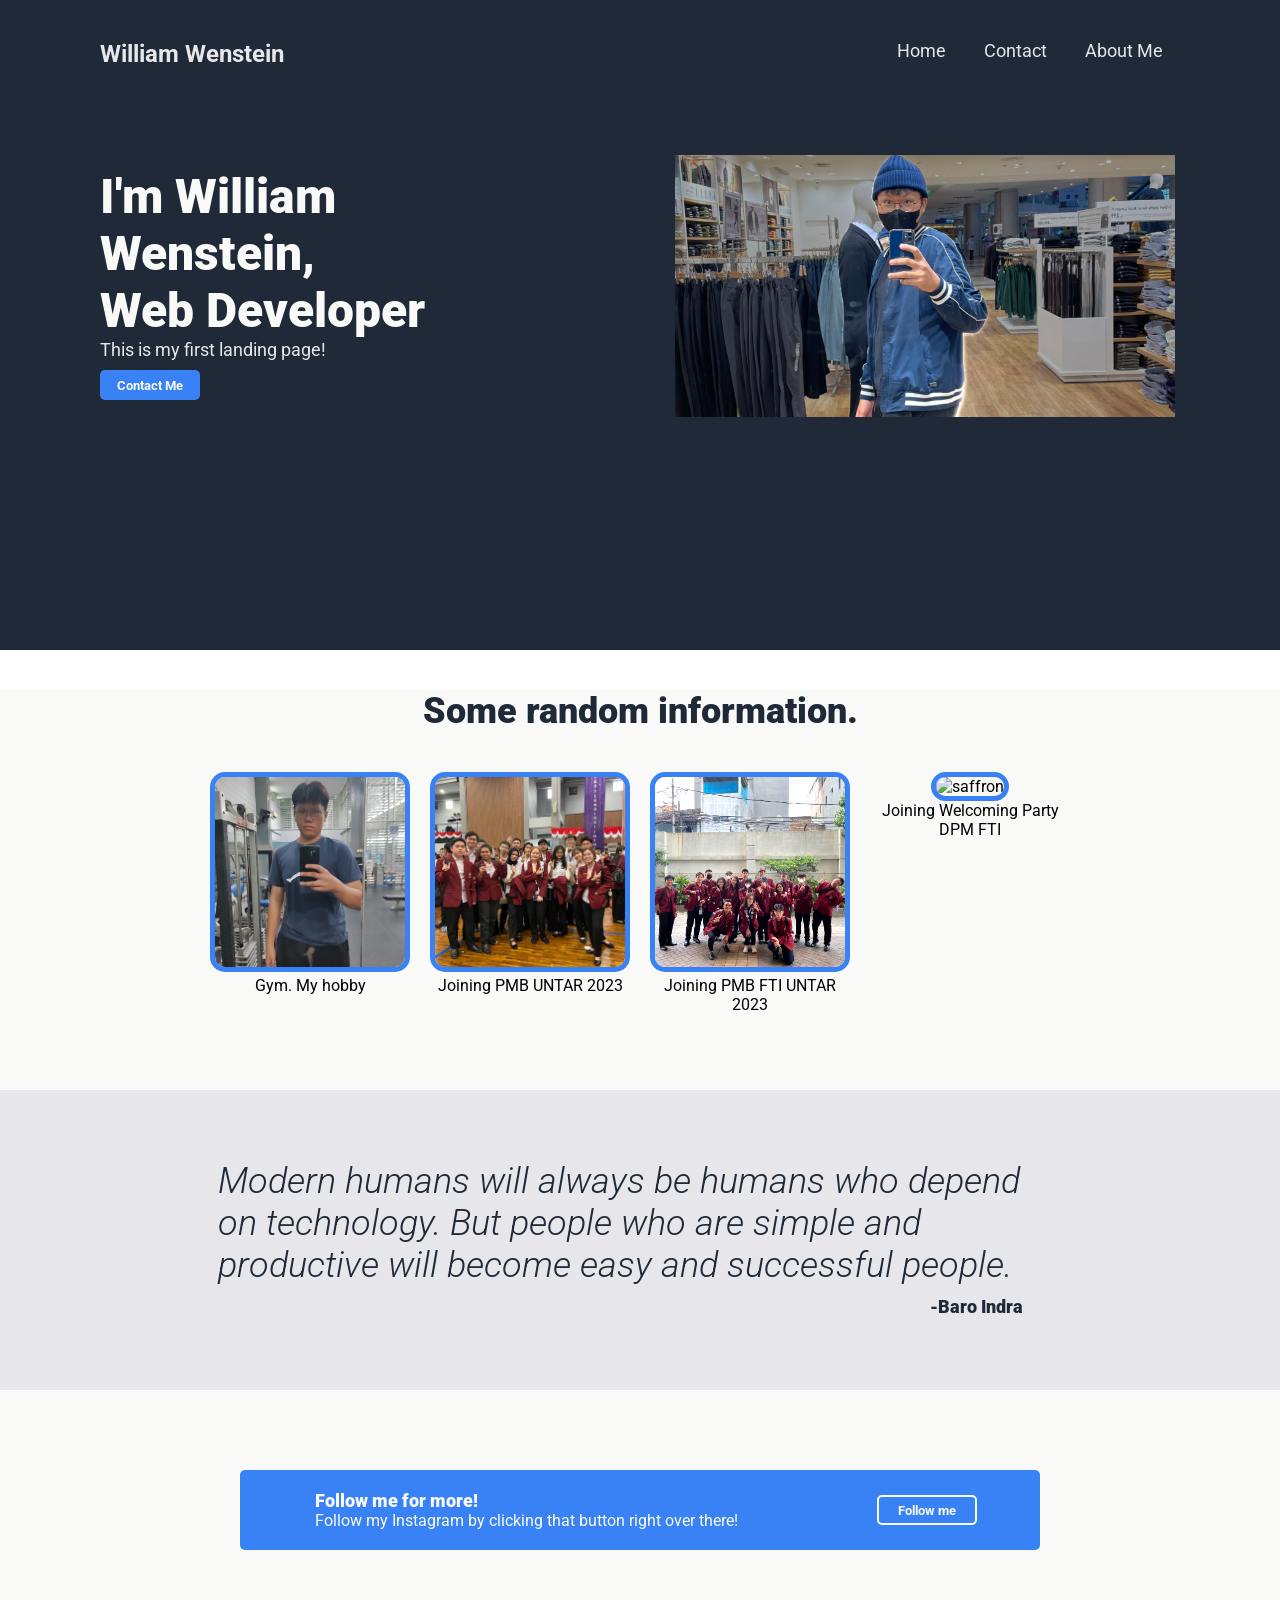
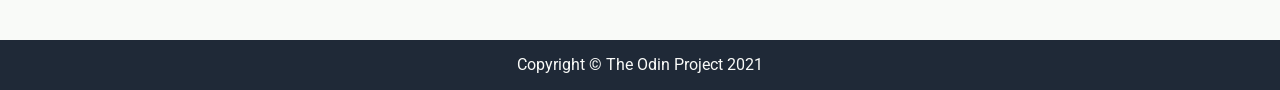
==== index.html @ 7994c304 "Willie" ====
<!DOCTYPE html>
<html lang="en">
<head>
    <meta charset="UTF-8">
    <meta name="viewport" content="width=device-width, initial-scale=1.0">
    <title>Landing Page</title>
    <link rel="stylesheet" href="../latihanlandingpage/css/style.css">
</head>
<body>
    <div class="section1">
        <header>
            <div class="logo"><a href="#">William Wenstein</a></div>
            <div class="navbar">
                <a href="landingpage.html">Home</a>
                <a href="https://wa.me/6285221218686">Contact</a>
                <a href="#about">About Me</a>
            </div>
        </header>
    
        <div class="content">
            <div class="judul">
                I'm William Wenstein,<br>
                Web Developer
            </div>
            <div class="isi">
                This is my first landing page!
            </div>
            <div class="signup">
                <button><a href="https://wa.me/6285221218686">Contact Me</a></button>
            </div>
        </div>

        <div class="imgright">
            <img src="img/image.jpg">
        </div>
    </div>

    <div class="section2" div id="about">
        <div class="judul2">Some random information.</div>
        <div class="container">
            <div class="info">
                <img src="../latihanlandingpage/img/img1.jpg" alt="barberry">
                <div class="text">Gym. My hobby</div>
            </div>
            <div class="info">
                <img src="../latihanlandingpage/img/img2.jpg" alt="chili">
                <div class="text">Joining PMB UNTAR 2023</div>
            </div>
            <div class="info">
                <img src="../latihanlandingpage/img/img3.jpg" alt="pepper">
                <div class="text">Joining PMB FTI UNTAR 2023</div>
            </div>
            <div class="info">
                <img src="../latihanlandingpage/img/img4.jpg" alt="saffron">
                <div class="text">Joining Welcoming Party DPM FTI</div>
            </div>
        </div>
    </div>

    <div class="section3">
        <div class="quotes">
            <div class="quotetext">Modern humans will always be humans who depend on technology. But people who are simple and productive will become easy and successful people.</div>
            <div class="quoter">-Baro Indra</div>
        </div>
    </div>

    <div class="section4">
        <div class="modals">
            <div class="modal">
                <div class="container">
                    <div class="header">Follow me for more!</div>
                    <div class="text">Follow my Instagram by clicking that button right over there!</div>
                </div>
                <div class="signup2">
                    <button><a href="https://www.instagram.com/wilwstn">Follow me</button>
                </div>
            </div>
        </div>
    </div>

    <div class="section5">
        <div class="text"><a href="#">Copyright © The Odin Project 2021</a></div>
    </div>
</body>
</html>
---- latihanlandingpage/css/style.css ----
@import url('https://fonts.googleapis.com/css2?family=Roboto:ital,wght@0,100;0,300;0,400;0,500;0,700;0,900;1,100;1,300;1,400;1,500;1,700;1,900&display=swap');

html{
    scroll-behavior: smooth;
}

*{
    margin: 0;
    padding: 0;
    box-sizing: border-box;
    font-family: Roboto, sans-serif;
}

.section1{
    width: 100%;
    min-height: 650px;
    background-color: #1F2937;
}

.section1 header{
    top: 0;
    width: 100%;
    padding: 40px 100px;
    display: flex;
    justify-content: space-between;
}

header .logo a{
    font-family: Roboto, sans-serif;
    color: #E5E7EB;
    text-decoration: none;
    font-weight: 700;
    font-size: 24px;
}

header .navbar a{
    font-family: Roboto, sans-serif;
    color: #E5E7EB;
    text-decoration: none;
    font-weight: 400;
    font-size: 18px;
    margin: 2px;
    padding: 2px 15px;
    border-radius: 20px;
    transition: 0.2s;
    transition-property: background-color;
}

header .navbar a:hover{
    background: grey;
}

.section1 .content{
    max-width: 450px;
    margin: 60px 100px;
}

.content .judul{
    font-family: Roboto, sans-serif;
    font-weight: 900;
    color: #F9FAF8;
    font-size: 48px;
}

.content .isi{
    font-family: Roboto, sans-serif;
    font-weight: 400;
    color: #E5E7EB;
    font-size: 18px;
}

.content .signup button{
    width: 100px;
    height: 30px;
    margin: 10px 0px;
    background-color: #3882F6;
    border-radius: 5px;
    border: none;
}

.signup button a{
    font-weight: 700;
    color: #F9FAF8;
    font-family: Roboto;
    text-decoration: none;
}

.signup button:hover{
    background: grey;
}

.imgright img{
    float: right;
    display: flex;
    justify-content: center;
    margin-top: -315px;
    margin-right: 105px;
    width: 500px;
    height: auto;
}

.section2{
    width: 100%;
    background-color: #F9FAF8;
    min-height: 400px;  
}

.section2 .judul2{
    margin-top: 40px;
    display: flex;
    justify-content: center;
    font-family: Roboto;
    font-weight: 900;
    font-size: 36px;
    color: #1F2937;
    margin-bottom: 40px;
}

.section2 .container{
    display: flex;
    justify-content: center;
    gap: 20px;
    margin-top: 10px;
}

.container .info{
    text-align: center;
    max-width: 200px;
}

.info img{
    width: 200px;
    height: auto;
    border: 5px solid #3882F6;
    border-radius: 15px;
}

.section3{
    width: 100%;
    background-color: #E7E7EB;
    min-height: 300px;
    display: flex;
    justify-content: center;
    padding-top: 70px;
}

.quotes .quotetext{
    font-family: Roboto, sans-serif;
    font-weight: 300;
    font-style: italic;
    font-size: 36px;
    color: #1F2937;
    max-width: 845px;
}

.section3 .quoter{
    font-family: Roboto, sans-serif;
    font-weight: 900;
    font-size: 18px;
    color: #1F2937;
    display: flex;
    justify-content: right;
    margin-right: 40px;
    margin-top: 10px;
}

.section4{
    width: 100%;
    background-color: #F9FAF8;
    min-height: 250px;  
}

.section4 .modals{
    display: flex;
    justify-content: center;
    padding-top: 80px;
}

.section4 .modal{
    background-color: #3882F6;
    color: #F9FAF8;
    width: 800px;
    height: 200x;
    display: flex;
    justify-content: space-between;
    border-radius: 5px;
}

.section4 .container{
    margin: 20px 75px;
}

.container .header{
    font-family: Roboto, sans-serif;
    font-weight: 900;
    font-size: 18px;
}

.signup2 button{
    width: 100px;
    height: 30px;
    margin: 25px 0px;
    background-color: transparent;
    border-radius: 5px;
    border: 2px solid #F9FAF8;
}

.signup2 button a{
    font-weight: 700;
    color: #F9FAF8;
    font-family: Roboto;
    text-decoration: none;
}

.signup2 button:hover{
    background: grey;
}

.section5{
    width: 100%;
    background-color: #1F2937;
    min-height: 50px;  
}

.section5 .text{
    display: flex;
    justify-content: center;
    padding-top: 15px;
}

.section5 .text a{
    font-family: Roboto, sans-serif;
    text-decoration: none;
    color: #F9FAF8;
}
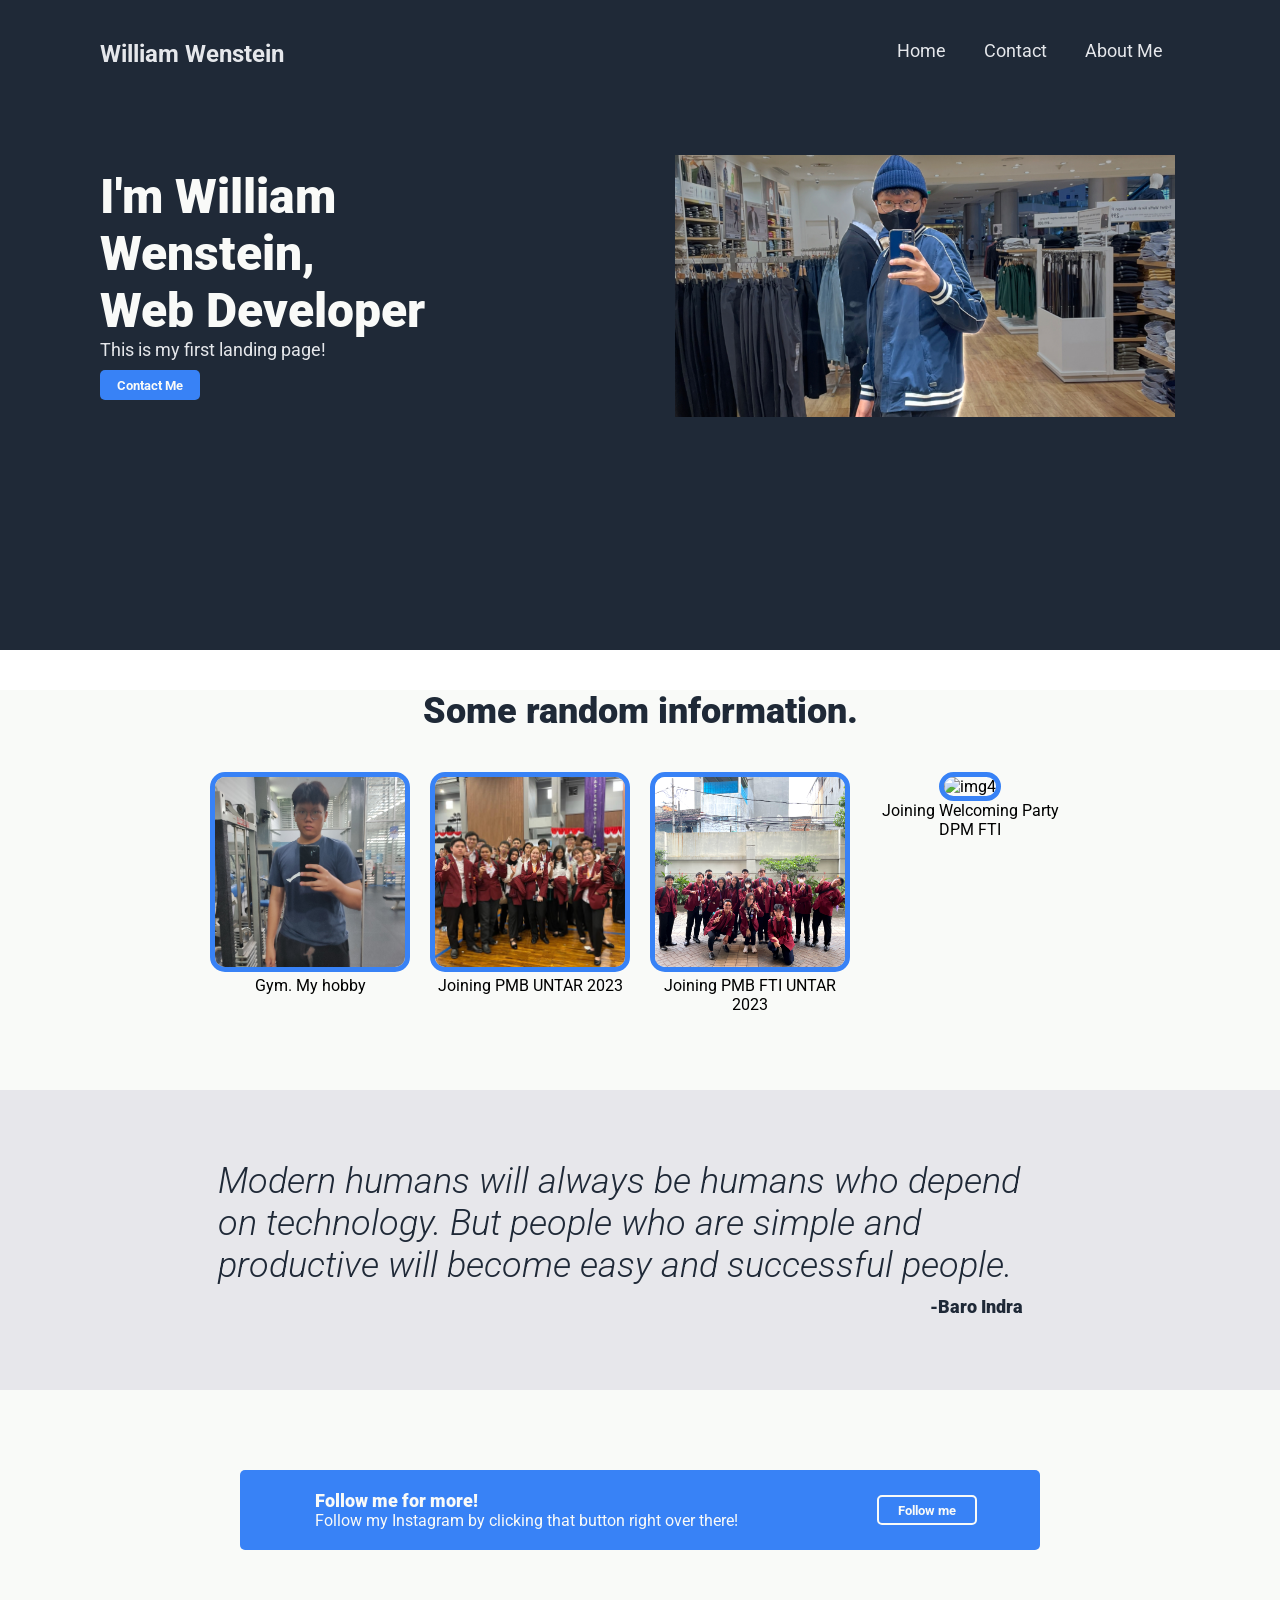
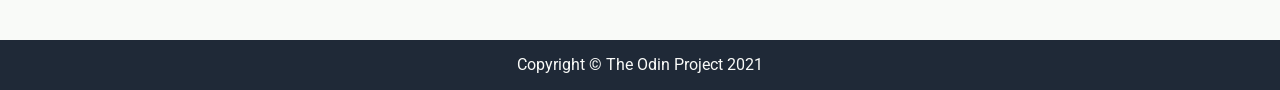
==== commit be149325: "Willie" ====
--- a/index.html
+++ b/index.html
@@ -4,14 +4,14 @@
     <meta charset="UTF-8">
     <meta name="viewport" content="width=device-width, initial-scale=1.0">
     <title>Landing Page</title>
-    <link rel="stylesheet" href="../latihanlandingpage/css/style.css">
+    <link rel="stylesheet" href="./css/style.css">
 </head>
 <body>
     <div class="section1">
         <header>
             <div class="logo"><a href="#">William Wenstein</a></div>
             <div class="navbar">
-                <a href="landingpage.html">Home</a>
+                <a href="index.html">Home</a>
                 <a href="https://wa.me/6285221218686">Contact</a>
                 <a href="#about">About Me</a>
             </div>
@@ -39,19 +39,19 @@
         <div class="judul2">Some random information.</div>
         <div class="container">
             <div class="info">
-                <img src="../latihanlandingpage/img/img1.jpg" alt="barberry">
+                <img src="img/img1.jpg" alt="img1">
                 <div class="text">Gym. My hobby</div>
             </div>
             <div class="info">
-                <img src="../latihanlandingpage/img/img2.jpg" alt="chili">
+                <img src="img/img2.jpg" alt="img2">
                 <div class="text">Joining PMB UNTAR 2023</div>
             </div>
             <div class="info">
-                <img src="../latihanlandingpage/img/img3.jpg" alt="pepper">
+                <img src="img/img3.jpg" alt="img3">
                 <div class="text">Joining PMB FTI UNTAR 2023</div>
             </div>
             <div class="info">
-                <img src="../latihanlandingpage/img/img4.jpg" alt="saffron">
+                <img src="img/img4.jpg" alt="img4">
                 <div class="text">Joining Welcoming Party DPM FTI</div>
             </div>
         </div>
--- a/css/style.css
+++ b/css/style.css
@@ -0,0 +1,235 @@
+@import url('https://fonts.googleapis.com/css2?family=Roboto:ital,wght@0,100;0,300;0,400;0,500;0,700;0,900;1,100;1,300;1,400;1,500;1,700;1,900&display=swap');
+
+html{
+    scroll-behavior: smooth;
+}
+
+*{
+    margin: 0;
+    padding: 0;
+    box-sizing: border-box;
+    font-family: Roboto, sans-serif;
+}
+
+.section1{
+    width: 100%;
+    min-height: 650px;
+    background-color: #1F2937;
+}
+
+.section1 header{
+    top: 0;
+    width: 100%;
+    padding: 40px 100px;
+    display: flex;
+    justify-content: space-between;
+}
+
+header .logo a{
+    font-family: Roboto, sans-serif;
+    color: #E5E7EB;
+    text-decoration: none;
+    font-weight: 700;
+    font-size: 24px;
+}
+
+header .navbar a{
+    font-family: Roboto, sans-serif;
+    color: #E5E7EB;
+    text-decoration: none;
+    font-weight: 400;
+    font-size: 18px;
+    margin: 2px;
+    padding: 2px 15px;
+    border-radius: 20px;
+    transition: 0.2s;
+    transition-property: background-color;
+}
+
+header .navbar a:hover{
+    background: grey;
+}
+
+.section1 .content{
+    max-width: 450px;
+    margin: 60px 100px;
+}
+
+.content .judul{
+    font-family: Roboto, sans-serif;
+    font-weight: 900;
+    color: #F9FAF8;
+    font-size: 48px;
+}
+
+.content .isi{
+    font-family: Roboto, sans-serif;
+    font-weight: 400;
+    color: #E5E7EB;
+    font-size: 18px;
+}
+
+.content .signup button{
+    width: 100px;
+    height: 30px;
+    margin: 10px 0px;
+    background-color: #3882F6;
+    border-radius: 5px;
+    border: none;
+}
+
+.signup button a{
+    font-weight: 700;
+    color: #F9FAF8;
+    font-family: Roboto;
+    text-decoration: none;
+}
+
+.signup button:hover{
+    background: grey;
+}
+
+.imgright img{
+    float: right;
+    display: flex;
+    justify-content: center;
+    margin-top: -315px;
+    margin-right: 105px;
+    width: 500px;
+    height: auto;
+}
+
+.section2{
+    width: 100%;
+    background-color: #F9FAF8;
+    min-height: 400px;  
+}
+
+.section2 .judul2{
+    margin-top: 40px;
+    display: flex;
+    justify-content: center;
+    font-family: Roboto;
+    font-weight: 900;
+    font-size: 36px;
+    color: #1F2937;
+    margin-bottom: 40px;
+}
+
+.section2 .container{
+    display: flex;
+    justify-content: center;
+    gap: 20px;
+    margin-top: 10px;
+}
+
+.container .info{
+    text-align: center;
+    max-width: 200px;
+}
+
+.info img{
+    width: 200px;
+    height: auto;
+    border: 5px solid #3882F6;
+    border-radius: 15px;
+}
+
+.section3{
+    width: 100%;
+    background-color: #E7E7EB;
+    min-height: 300px;
+    display: flex;
+    justify-content: center;
+    padding-top: 70px;
+}
+
+.quotes .quotetext{
+    font-family: Roboto, sans-serif;
+    font-weight: 300;
+    font-style: italic;
+    font-size: 36px;
+    color: #1F2937;
+    max-width: 845px;
+}
+
+.section3 .quoter{
+    font-family: Roboto, sans-serif;
+    font-weight: 900;
+    font-size: 18px;
+    color: #1F2937;
+    display: flex;
+    justify-content: right;
+    margin-right: 40px;
+    margin-top: 10px;
+}
+
+.section4{
+    width: 100%;
+    background-color: #F9FAF8;
+    min-height: 250px;  
+}
+
+.section4 .modals{
+    display: flex;
+    justify-content: center;
+    padding-top: 80px;
+}
+
+.section4 .modal{
+    background-color: #3882F6;
+    color: #F9FAF8;
+    width: 800px;
+    height: 200x;
+    display: flex;
+    justify-content: space-between;
+    border-radius: 5px;
+}
+
+.section4 .container{
+    margin: 20px 75px;
+}
+
+.container .header{
+    font-family: Roboto, sans-serif;
+    font-weight: 900;
+    font-size: 18px;
+}
+
+.signup2 button{
+    width: 100px;
+    height: 30px;
+    margin: 25px 0px;
+    background-color: transparent;
+    border-radius: 5px;
+    border: 2px solid #F9FAF8;
+}
+
+.signup2 button a{
+    font-weight: 700;
+    color: #F9FAF8;
+    font-family: Roboto;
+    text-decoration: none;
+}
+
+.signup2 button:hover{
+    background: grey;
+}
+
+.section5{
+    width: 100%;
+    background-color: #1F2937;
+    min-height: 50px;  
+}
+
+.section5 .text{
+    display: flex;
+    justify-content: center;
+    padding-top: 15px;
+}
+
+.section5 .text a{
+    font-family: Roboto, sans-serif;
+    text-decoration: none;
+    color: #F9FAF8;
+}
